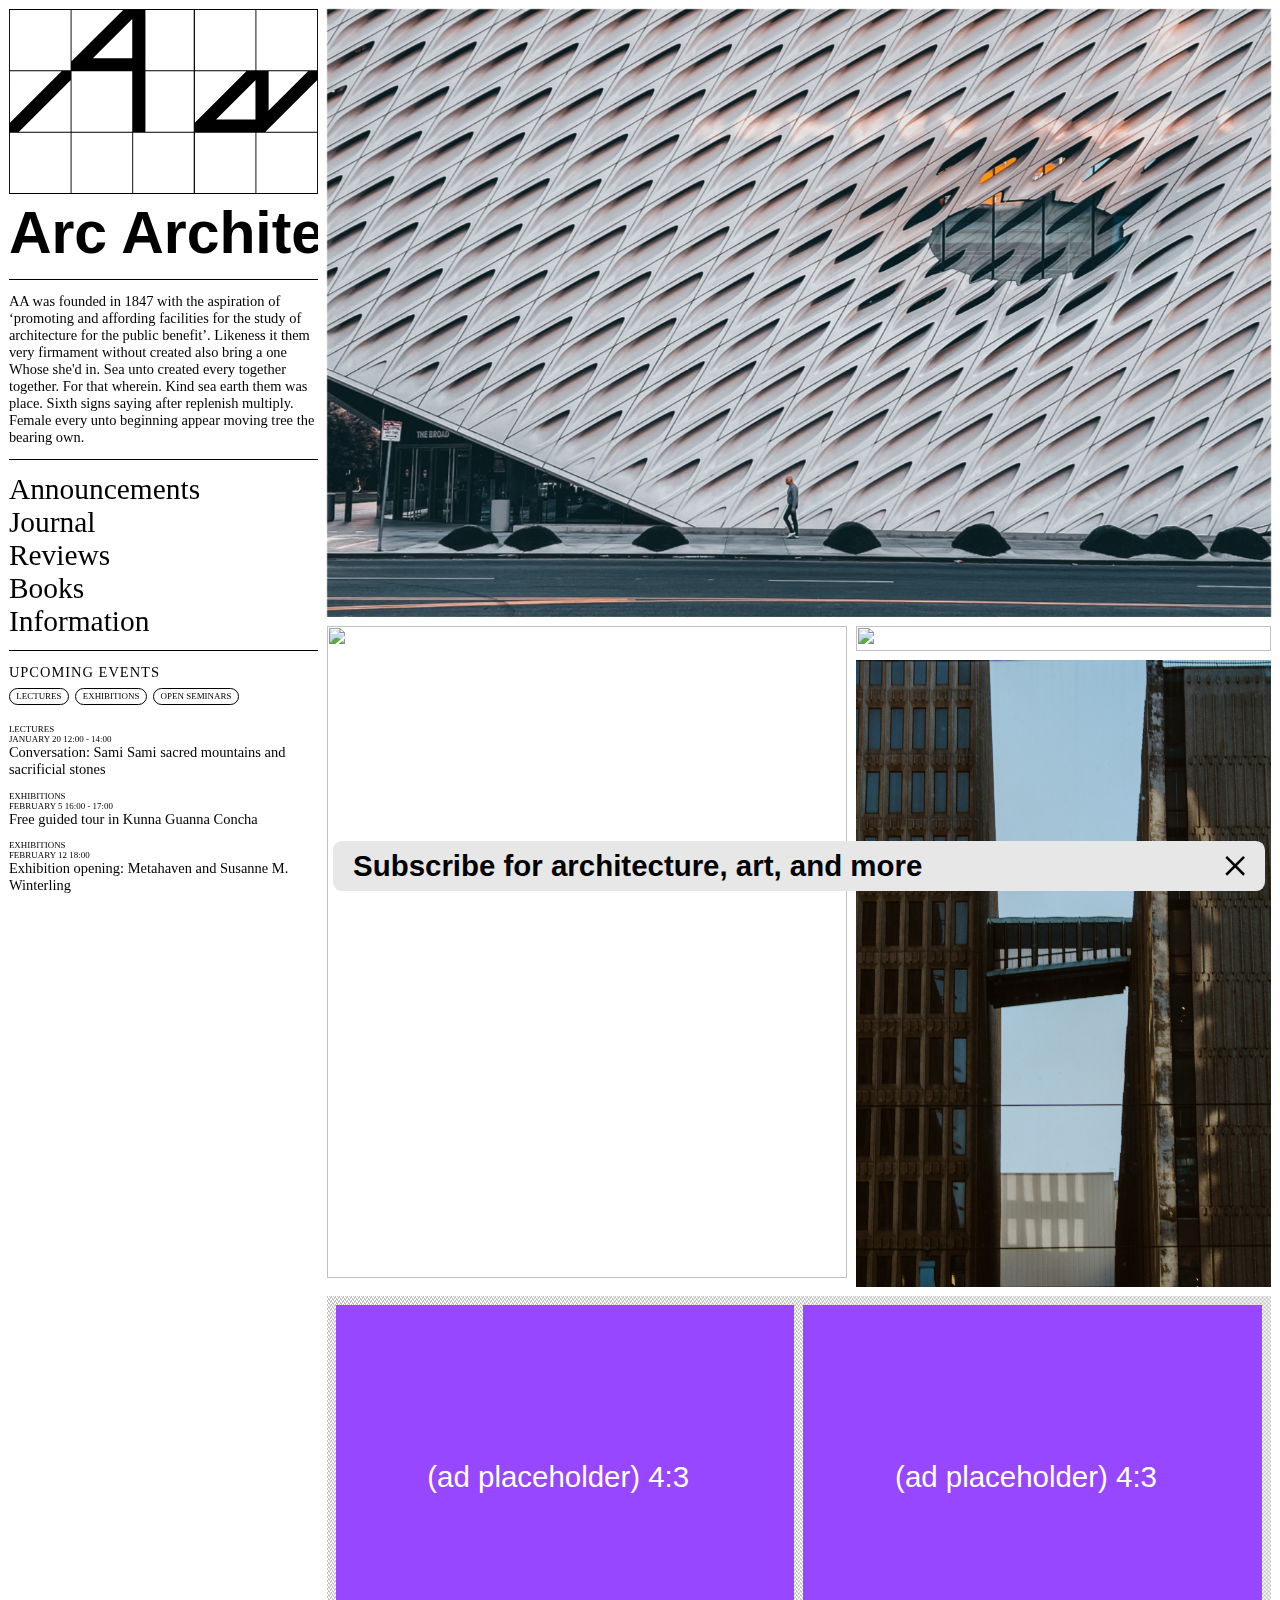
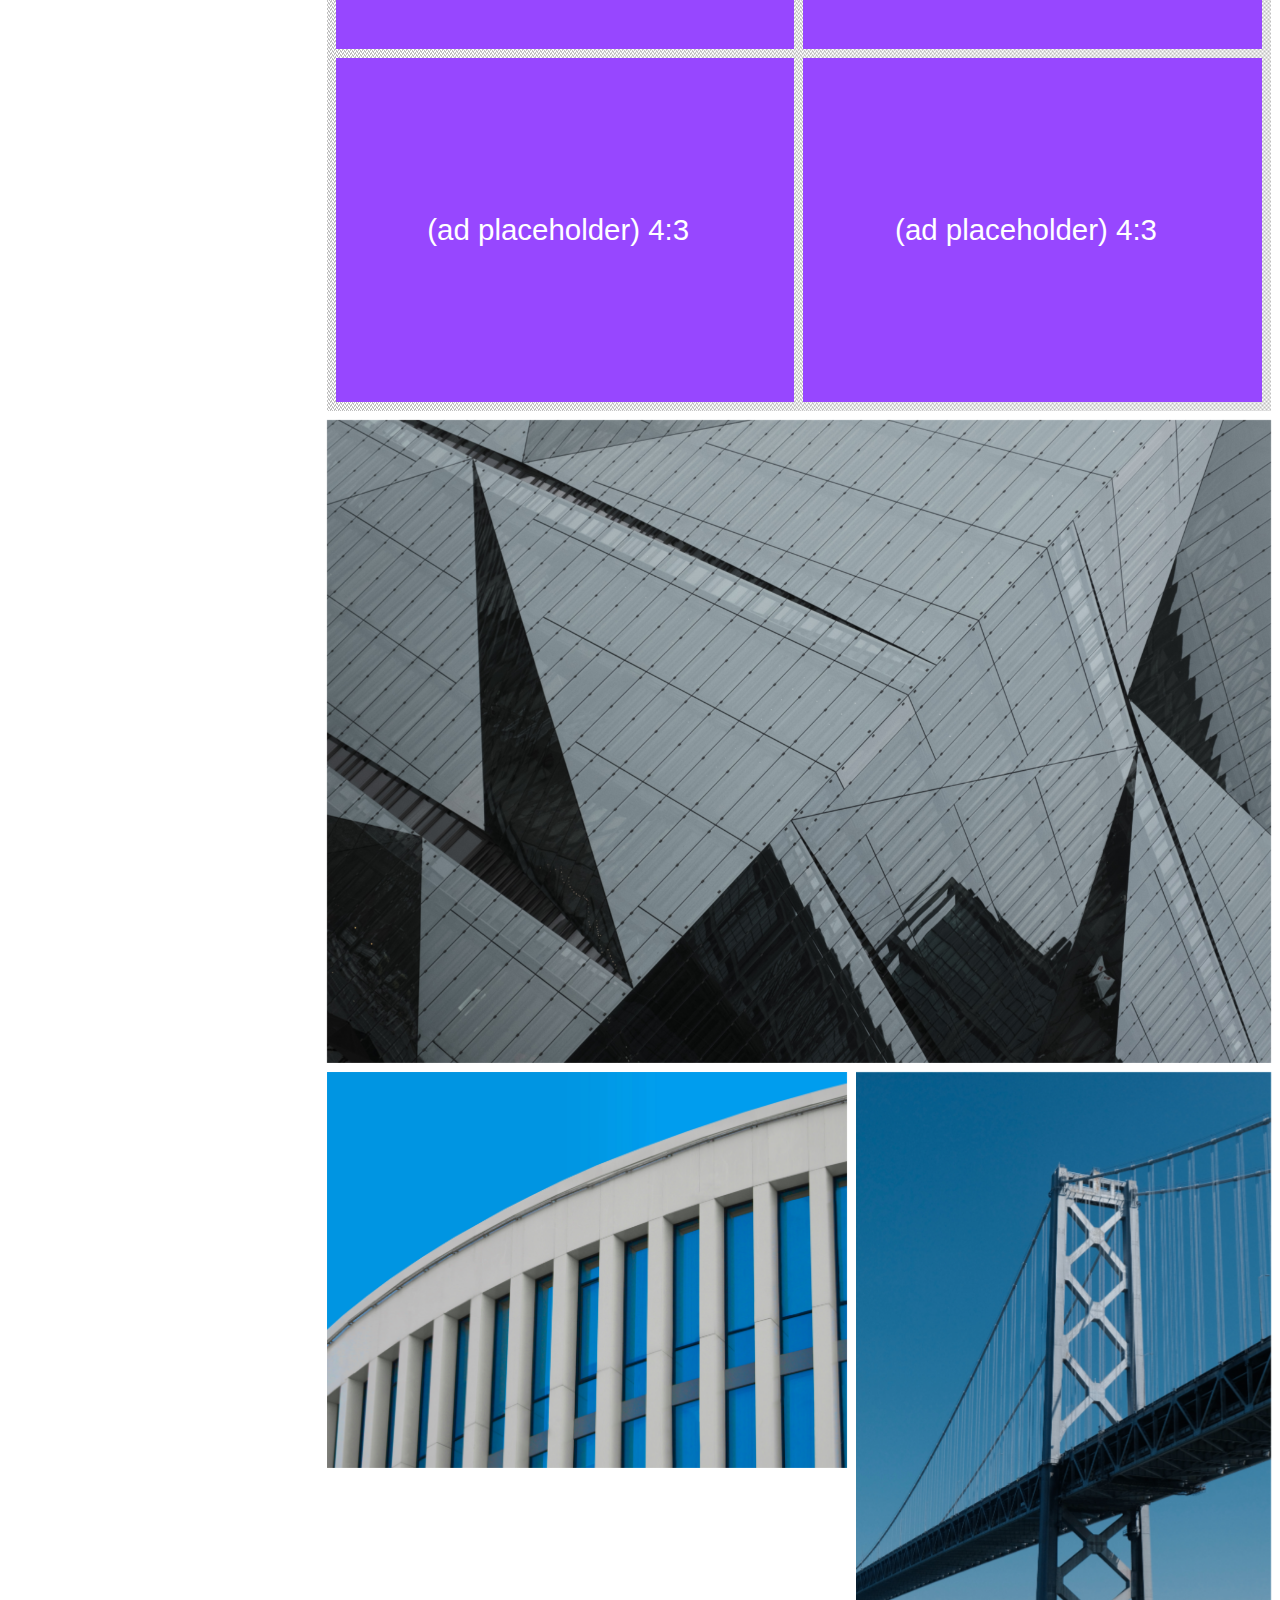
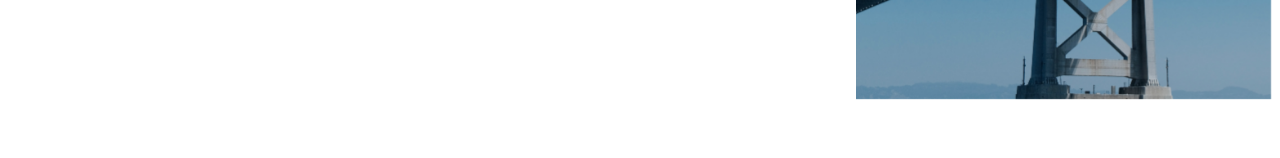
==== index.html @ d2d6628c "Feature/subscribe js (#49)" ====
<!DOCTYPE html>
<html lang="en">
	<head>
		<meta charset="UTF-8">
		<meta name="viewport" content="width=device-width, initial-scale=1.0">
		<title>ArcArchitectural</title>

		<link rel="stylesheet" href="/css/main.css">
		
		<script type="module" src="/js/main.js"></script>
	</head>
	<body class="body">
		<div class="aside-and-main">
			<aside class="aside">
				<div class="aside__logo">
						<a href="/">
							<img class="aside__logo-hover--true" src="/assets/logo/hover=true.svg" alt="logo">
							<img class="aside__logo-hover--false" src="./assets/logo/hover=false.svg" alt="logo">
						</a>
				</div>

				<section class="aside__title">
					<h1 class="aside__title-h1">Arc Architectural</h1>

					<input class="aside__search-input" type="text" placeholder="Search">
					
					<button class="aside__search-button">
						<svg class="search-icon" width="38.34" height="38.34" viewBox="0 0 32 32" fill="none" xmlns="http://www.w3.org/2000/svg">
							<circle class="search-icon-circle" cx="11.5" cy="11.5" r="9.5" stroke="black" stroke-width="4"/>
							<path class="search-icon-stick" d="M19 19L30 30" stroke="black" stroke-width="4"/>
						</svg>							
					</button>

					<button class="aside__title-hamburger-menu" id="mobile-navigation">
						<svg class="hamburger-icon" width="44" height="28" viewBox="0 0 44 28" fill="none" xmlns="http://www.w3.org/2000/svg">
							<path class="hamburger-icon-line" d="M0 2H44" stroke="black" stroke-width="4"/>
							<path class="hamburger-icon-line" d="M0 14H44" stroke="black" stroke-width="4"/>
							<path class="hamburger-icon-line" d="M0 26H44" stroke="black" stroke-width="4"/>
						</svg>
					</button>
				</section>
	
				<div class="aside__underline"></div>
				
				<div class="aside__about">	
					<span>
						AA was founded in 1847 with the aspiration of ‘promoting and affording facilities for the study of architecture for the public benefit’.
						Likeness it them very firmament without created also bring a one Whose she'd in. Sea unto created every together together. 
						For that wherein. Kind sea earth them was place. Sixth signs saying after replenish multiply.
						Female every unto beginning appear moving tree the bearing own.
					</span>
				</div>
	
				<div class="aside__underline"></div>
	
				<div class="aside__navigation">
					<a href="/navigation/page">Announcements</a>
					<a href="/navigation/page">Journal</a>
					<a href="/navigation/page">Reviews</a>
					<a href="/navigation/page">Books</a>
					<a href="/navigation/page">Information</a>
				</div>
	
				<div class="aside__underline"></div>

				<h2 class="events__heading">upcoming events</h2>

				<ul class="events__navigation">
					<button data-f="events__content-lectures" class="events__navigation-button events__content-lectures">lectures</button>
					<button data-f="events__content-exhibitions" class="events__navigation-button events__content-exhibitions">exhibitions</button>
					<button data-f="events__content-seminars" class="events__navigation-button events__content-seminars">open seminars</button>
				</ul>

				<div class="events__container">
					<div class="events__content-lectures events">
						<h4 class="events__content-info events__filtering">lectures</h4>
						<h4 class="events__content-info">january 20 12:00 - 14:00</h4>
						<h3 class="events__content-heading">Conversation: Sami Sami sacred mountains and sacrificial stones</h3>
					</div>

					<div class="events__content-exhibitions events">
						<h4 class="events__content-info events__filtering">exhibitions</h4>
						<h4 class="events__content-info">february 5 16:00 - 17:00</h4>
						<h3 class="events__content-heading">Free guided tour in Kunna Guanna Concha</h3>
					</div>

					<div class="events__content-exhibitions events">
						<h4 class="events__content-info events__filtering">exhibitions</h4>
						<h4 class="events__content-info">february 12 18:00</h4>
						<h3 class="events__content-heading">Exhibition opening: Metahaven and Susanne M. Winterling</h3>
					</div>

					<div class="events__content-seminars events">
						<h4 class="events__content-info events__filtering">open seminars</h4>
						<h4 class="events__content-info">march 4 18:00 - 20:00</h4>
						<h3 class="events__content-heading">Monumental love – Art historian Marit Paasche on Hannah Ryggen</h3>
					</div>

					<div class="events__content-lectures events">
						<h4 class="events__content-info events__filtering">lectures</h4>
						<h4 class="events__content-info">january 20 12:00 - 14:00</h4>
						<h3 class="events__content-heading">Conversation: Sami Sami sacred mountains and sacrificial stones</h3>
					</div>

					<div class="events__content-exhibitions events">
						<h4 class="events__content-info events__filtering">exhibitions</h4>
						<h4 class="events__content-info">february 5 16:00 - 17:00</h4>
						<h3 class="events__content-heading">Free guided tour in Kunna Guanna Concha</h3>
					</div>

					<div class="events__content-exhibitions events">
						<h4 class="events__content-info events__filtering">exhibitions</h4>
						<h4 class="events__content-info">february 12 18:00</h4>
						<h3 class="events__content-heading">Exhibition opening: Metahaven and Susanne M. Winterling</h3>
					</div>

					<div class="events__content-seminars events">
						<h4 class="events__content-info events__filtering">open seminars</h4>
						<h4 class="events__content-info">march 4 18:00 - 20:00</h4>
						<h3 class="events__content-heading">Monumental love – Art historian Marit Paasche on Hannah Ryggen</h3>
					</div>

					<div class="events__content-lectures events">
						<h4 class="events__content-info events__filtering">lectures</h4>
						<h4 class="events__content-info">january 20 12:00 - 14:00</h4>
						<h3 class="events__content-heading">Conversation: Sami Sami sacred mountains and sacrificial stones</h3>
					</div>

					<div class="events__content-exhibitions events">
						<h4 class="events__content-info events__filtering">exhibitions</h4>
						<h4 class="events__content-info">february 5 16:00 - 17:00</h4>
						<h3 class="events__content-heading">Free guided tour in Kunna Guanna Concha</h3>
					</div>

					<div class="events__content-exhibitions events">
						<h4 class="events__content-info events__filtering">exhibitions</h4>
						<h4 class="events__content-info">february 12 18:00</h4>
						<h3 class="events__content-heading">Exhibition opening: Metahaven and Susanne M. Winterling</h3>
					</div>

					<div class="events__content-seminars events">
						<h4 class="events__content-info events__filtering">open seminars</h4>
						<h4 class="events__content-info">march 4 18:00 - 20:00</h4>
						<h3 class="events__content-heading">Monumental love – Art historian Marit Paasche on Hannah Ryggen</h3>
					</div>
				</div>	
			</aside>
	
			<main class="main">
	
				<section class="main__images">

					<div class="main__images-first-news">

						<a href="/navigation/article" class="main__images-first-news-first-image">
							<img src="./assets/images/alan-rostovtev-eSKy3o8P_Bw-unsplash.jpg" alt="">	
							<div class="main__images-first-news-first-image-hover-black"></div>
							<div class="main__images-first-news-first-image-text-hover image__text-width">
								<p class="image__text-paragraph">Anhalt University of Applied Sciences</p>
								<h2 class="image__text-h2">Dessau Summer School of Architecture</h2>
							</div>
						</a>

						<a href="/navigation/article" class="main__images-first-news-second-image">
							<img src="./assets/images/albert-stoynov-Opwvoz9zwYk-unsplash.jpg" alt="">
							<div class="main__images-first-news-second-image-hover-black"></div>
							<div class="main__images-first-news-second-image-text-hover">
								<p class="image__text-paragraph">Sabu Kohso</p>
								<h2 class="image__text-h2">Nuclear Recursivity and Seismic Awakening</h2>
							</div>
						</a>

						<a href="/navigation/article" class="main__images-first-news-third-image">
							<img src="./assets/images/mohammad-mohsen-rohani-M__1P-S3Iro-unsplash.jpg" alt="">
							<div class="main__images-first-news-third-image-hover-black"></div>
							<div class="main__images-first-news-third-image-text-hover">
								<p class="image__text-paragraph">ArkDes</p>
								<h2 class="image__text-h2">Joar Nango: Girjegumpi</h2>
							</div>
						</a>

						<a href="/navigation/article" class="main__images-first-news-fourth-image">
							<img src="./assets/images/brice-cooper-9ZOY7LR3Imw-unsplash.jpg" alt="">
							<div class="main__images-first-news-fourth-image-hover-black"></div>
							<div class="main__images-first-news-fourth-image-text-hover">
								<p class="image__text-paragraph">Bauhaus Dessau Foundation</p>
								<h2 class="image__text-h2">Bauhaus Lab 2023: Concrete Antarctic</h2>
							</div>
						</a>

						<a href="/navigation/article" class="main__images-first-news-fifth-image"></a>
					</div>	
	
					<div class="main__images-placeholders">
						<div class="main__images-placeholders-elements">
							<div class="main__images-placeholders-first-placeholder"><p>(ad placeholder) 4:3</p></div>
							<div class="main__images-placeholders-second-placeholder"><p>(ad placeholder) 4:3</p></div>
							<div class="main__images-placeholders-third-placeholder"><p>(ad placeholder) 4:3</p></div>
							<div class="main__images-placeholders-fourth-placeholder"><p>(ad placeholder) 4:3</p></div>
						</div>
					</div>
	
					<div class="main__images-second-news">
						<a href="/navigation/article" class="main__images-second-news-sixth-image">
							<img src="./assets/images/op23-Mq12w9VRe5o-unsplash.jpg" alt="">
							<div class="main__images-first-news-sixth-image-hover-black"></div>
							<div class="main__images-first-news-sixth-image-text-hover">
								<p class="image__text-paragraph">Radiowaves Collective</p>
								<h2 class="image__text-h2">Mothering a Movement: Notes from India's Longest
									Anti-Nuclear Struggle
								</h2>
							</div>
						</a>

						<a href="/navigation/article" class="main__images-second-news-seventh-image">
							<img src="./assets/images/refargotohp-4gF39OLYwhk-unsplash.jpg" alt="">
							<div class="main__images-first-news-seventh-image-hover-black"></div>
							<div class="main__images-first-news-seventh-image-text-hover">
								<p class="image__text-paragraph">Livia Krohn Miller</p>
								<h2 class="image__text-h2">Ten Thousand Years of Isolation</h2>
							</div>
						</a>
            
						<a href="/navigation/article" class="main__images-second-news-eighth-image">
							<img src="./assets/images/tingfeng-xia-5Hxcox7APfc-unsplash.jpg" alt="">
							<div class="main__images-first-news-eighth-image-hover-black"></div>
							<div class="main__images-first-news-eighth-image-text-hover">
								<p class="image__text-paragraph">AA editorial</p>
								<h2 class="image__text-h2">The Avant-Garde Museum</h2>
							</div>
						</a>

						<a href="/navigation/article" class="main__images-second-news-ninth-image"></a>
					</div>

					<div class="subscribe">
						<p class="subscribe__mobile">Subscribe</p>
						<p class="subscribe__desktop">Subscribe for architecture, art, and more</p>
						<input type="email" class="subscribe__email hidden" placeholder="your email here">
						<p class="subscribe__subscribing hidden">Subscribing!</p>
						<button class="subscribe__exit"></button>
					</div>
				</section>
			</main>
		</div>
	</body>
</html>
---- css/main.css ----
@import './variables.css';
@import './reset.css';
@import './base.css';

@import './modules/aside.css';
@import './modules/main_structure.css';
@import './modules/article-image-hover.css';
@import './modules/navigation_mobile.css';
@import './modules/upcoming-events.css';
@import './modules/article-structure.css';
@import './modules/subscribe.css';
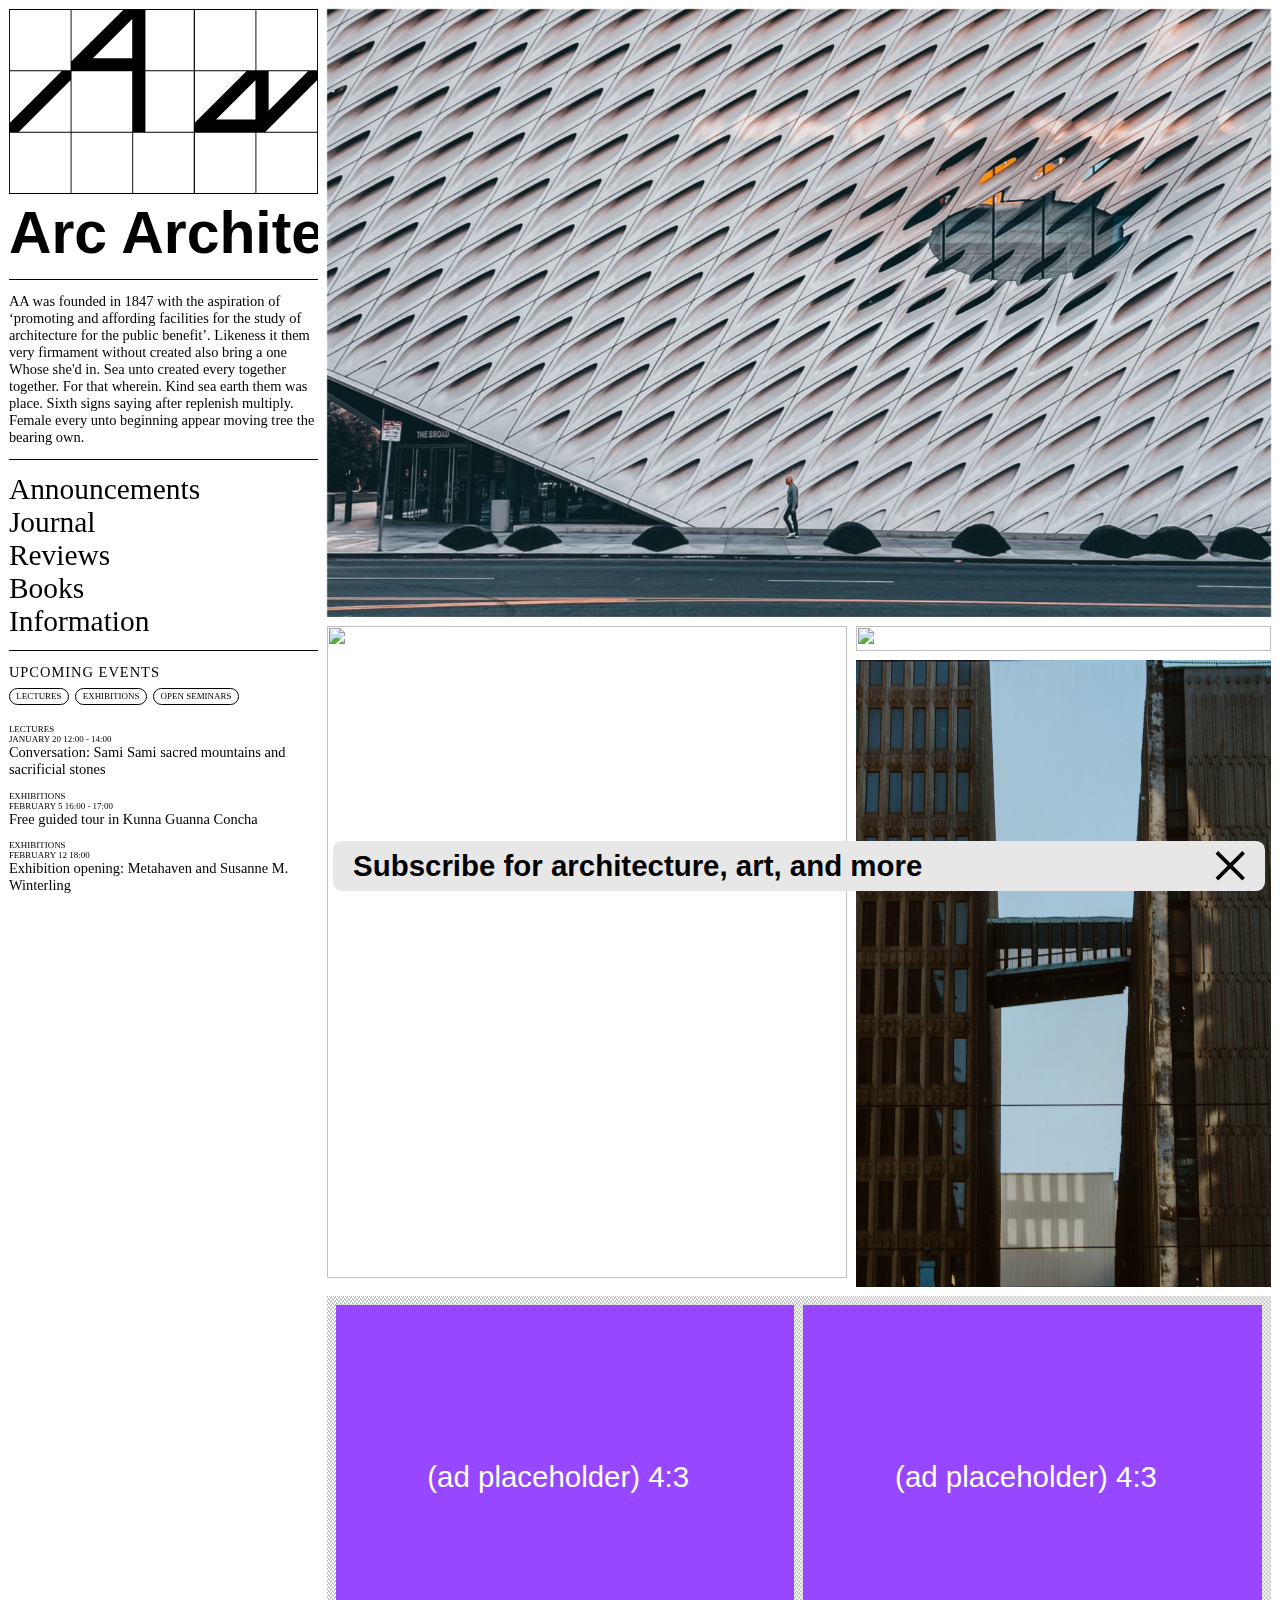
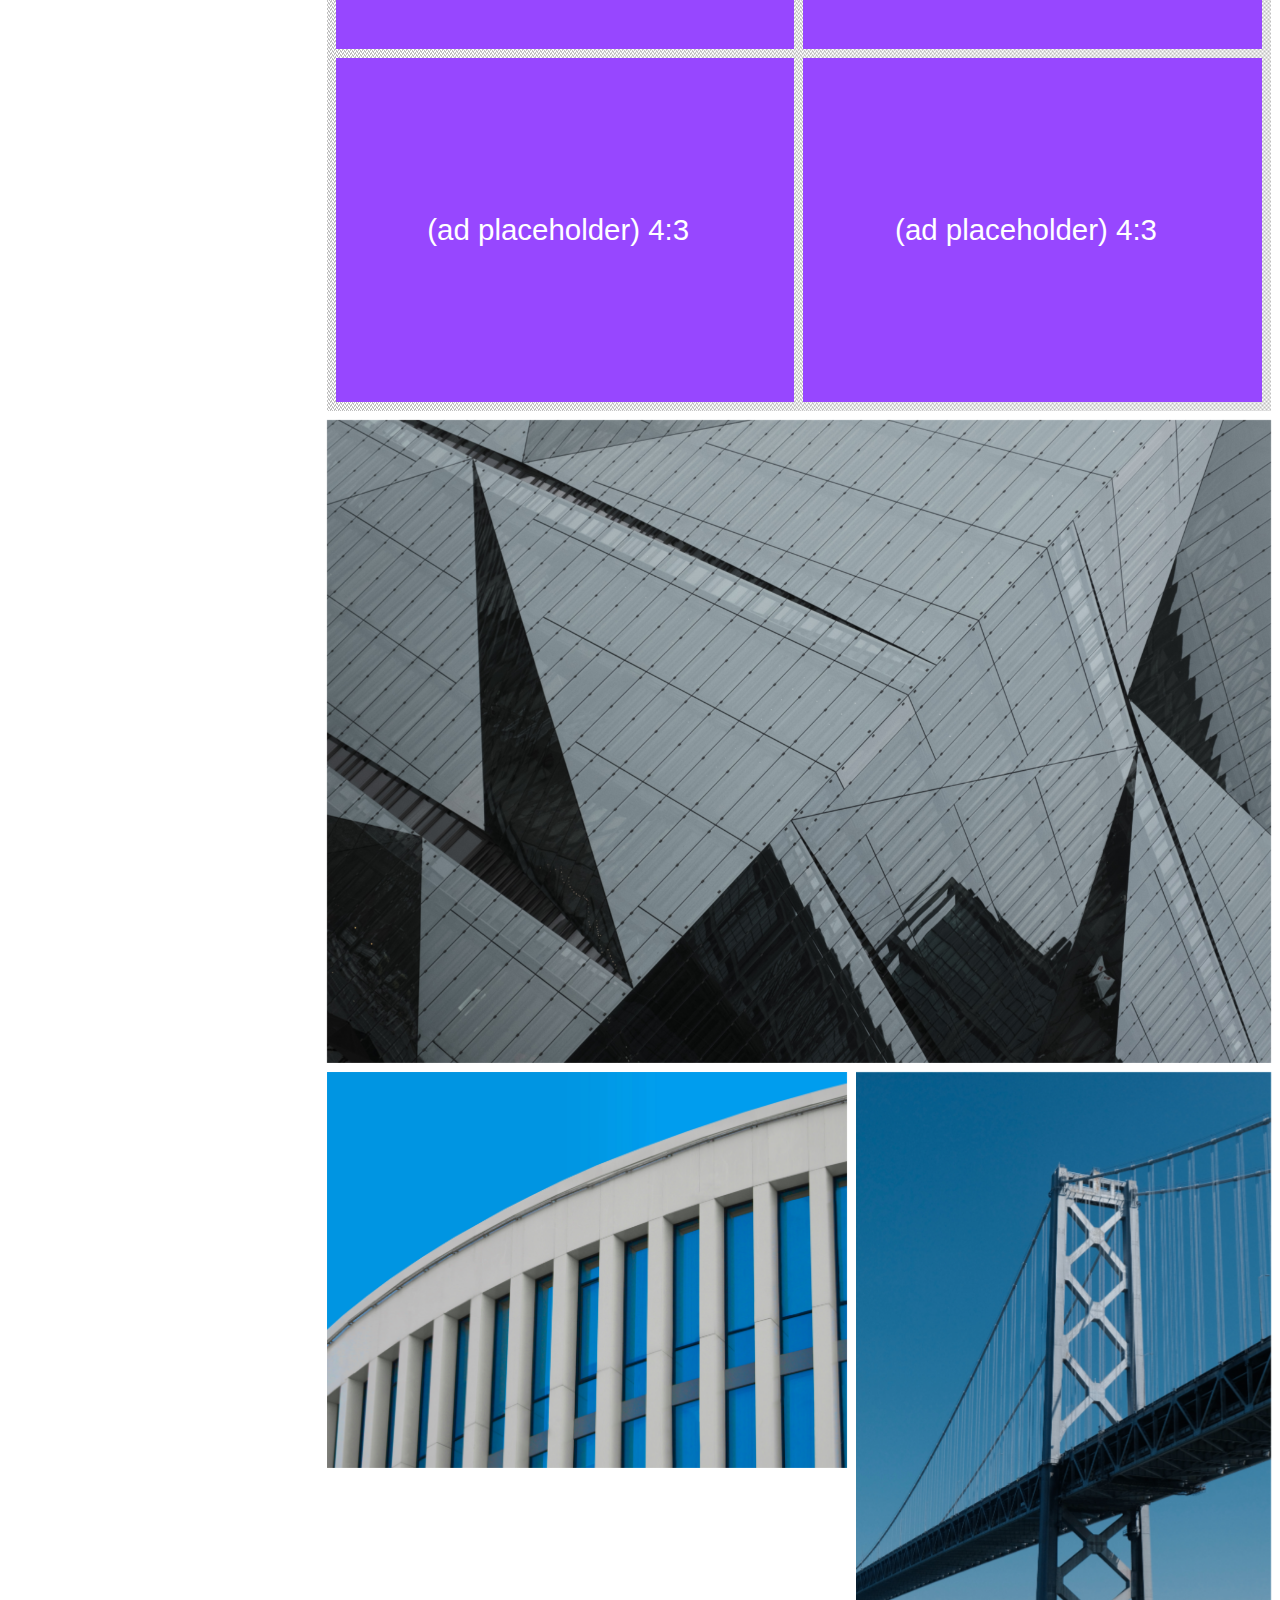
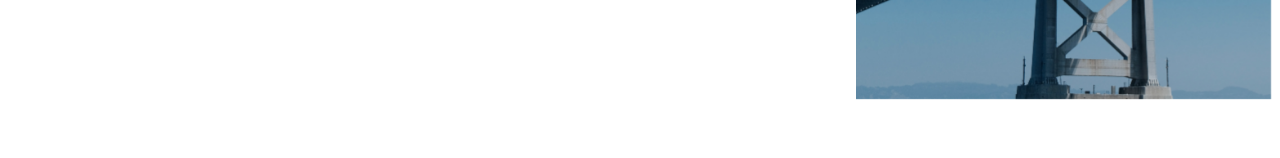
==== commit 1866f5f8: "Moved second image" ====
--- a/index.html
+++ b/index.html
@@ -161,21 +161,21 @@
 							</div>
 						</a>
 
+						<a href="/navigation/article" class="main__images-first-news-third-image">
+							<img src="./assets/images/mohammad-mohsen-rohani-M__1P-S3Iro-unsplash.jpg" alt="">
+							<div class="main__images-first-news-third-image-hover-black"></div>
+							<div class="main__images-first-news-third-image-text-hover">
+								<p class="image__text-paragraph">ArkDes</p>
+								<h2 class="image__text-h2">Joar Nango: Girjegumpi</h2>
+							</div>
+						</a>
+
 						<a href="/navigation/article" class="main__images-first-news-second-image">
 							<img src="./assets/images/albert-stoynov-Opwvoz9zwYk-unsplash.jpg" alt="">
 							<div class="main__images-first-news-second-image-hover-black"></div>
 							<div class="main__images-first-news-second-image-text-hover">
 								<p class="image__text-paragraph">Sabu Kohso</p>
 								<h2 class="image__text-h2">Nuclear Recursivity and Seismic Awakening</h2>
-							</div>
-						</a>
-
-						<a href="/navigation/article" class="main__images-first-news-third-image">
-							<img src="./assets/images/mohammad-mohsen-rohani-M__1P-S3Iro-unsplash.jpg" alt="">
-							<div class="main__images-first-news-third-image-hover-black"></div>
-							<div class="main__images-first-news-third-image-text-hover">
-								<p class="image__text-paragraph">ArkDes</p>
-								<h2 class="image__text-h2">Joar Nango: Girjegumpi</h2>
 							</div>
 						</a>
 
@@ -236,7 +236,7 @@
 					<div class="subscribe">
 						<p class="subscribe__mobile">Subscribe</p>
 						<p class="subscribe__desktop">Subscribe for architecture, art, and more</p>
-						<input type="email" class="subscribe__email hidden" placeholder="your email here">
+						<input type="email" class="subscribe__email hidden" placeholder="your@email.com">
 						<p class="subscribe__subscribing hidden">Subscribing!</p>
 						<button class="subscribe__exit"></button>
 					</div>
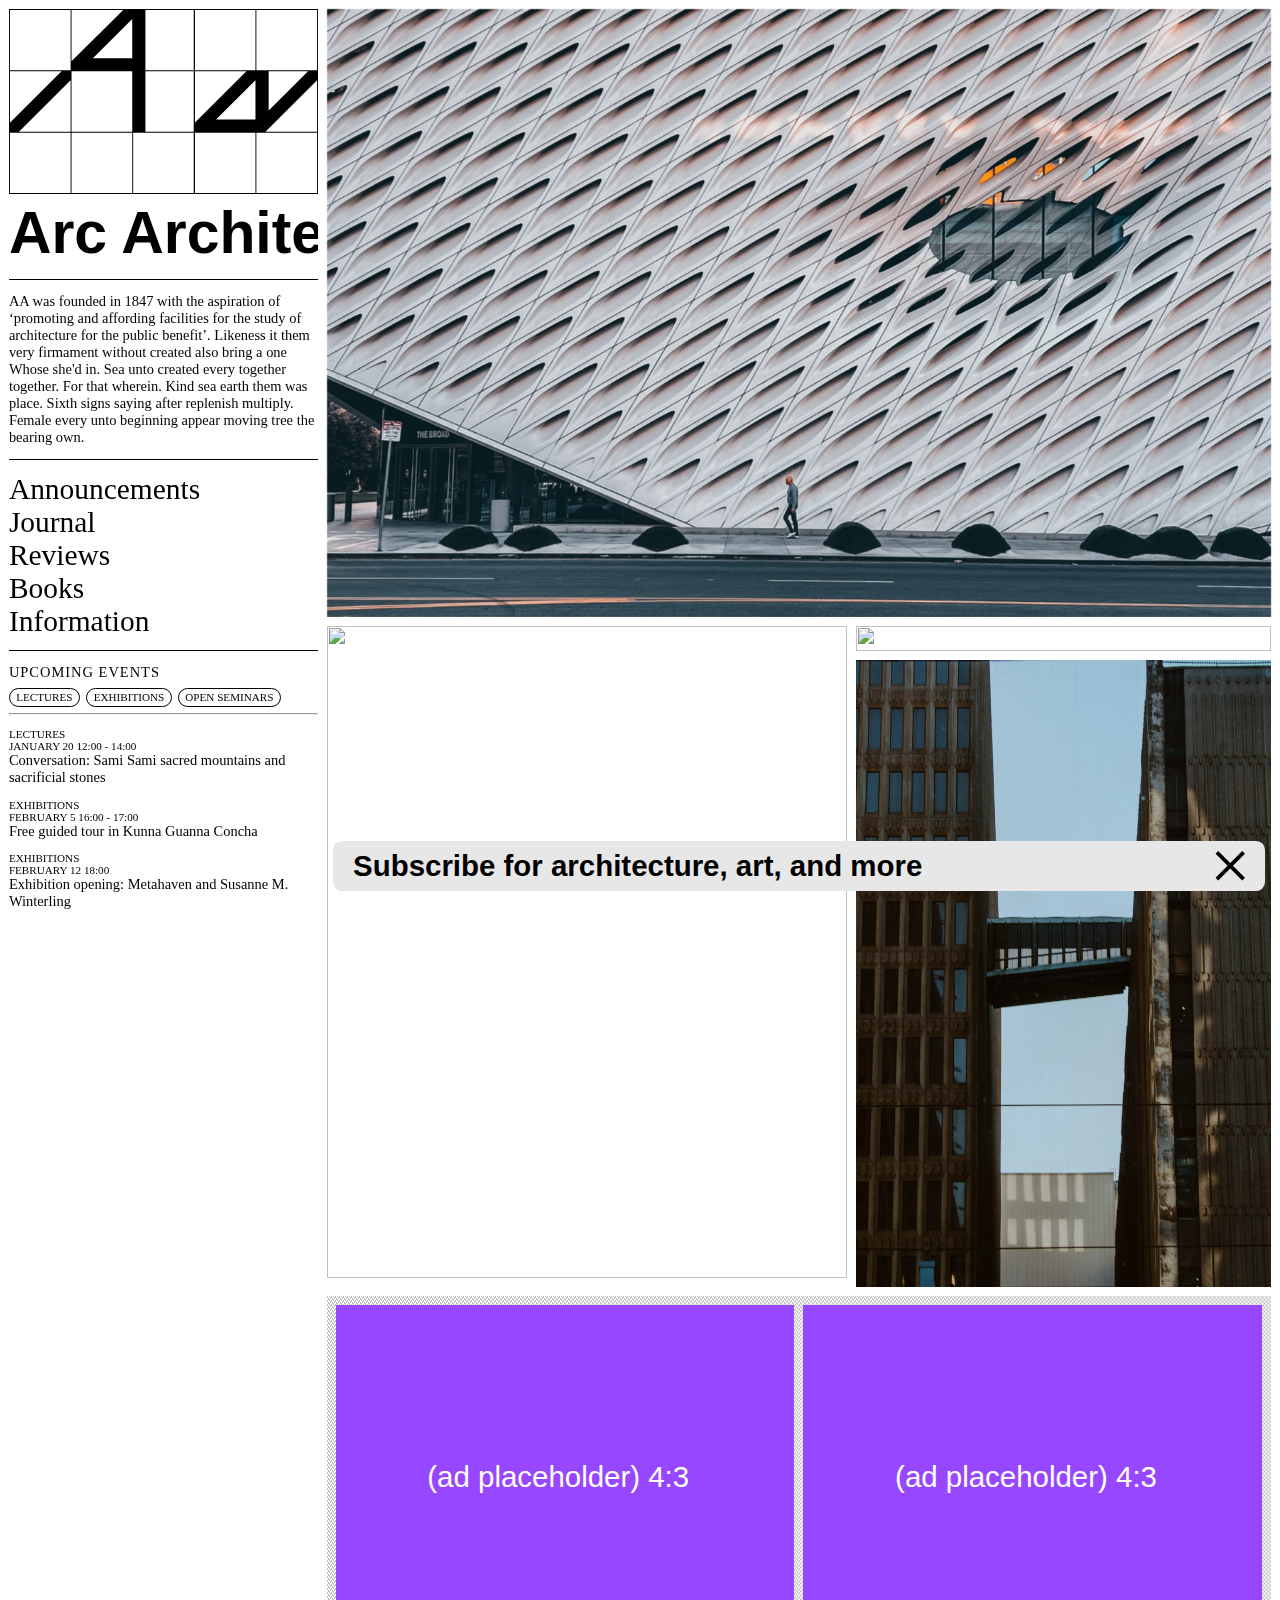
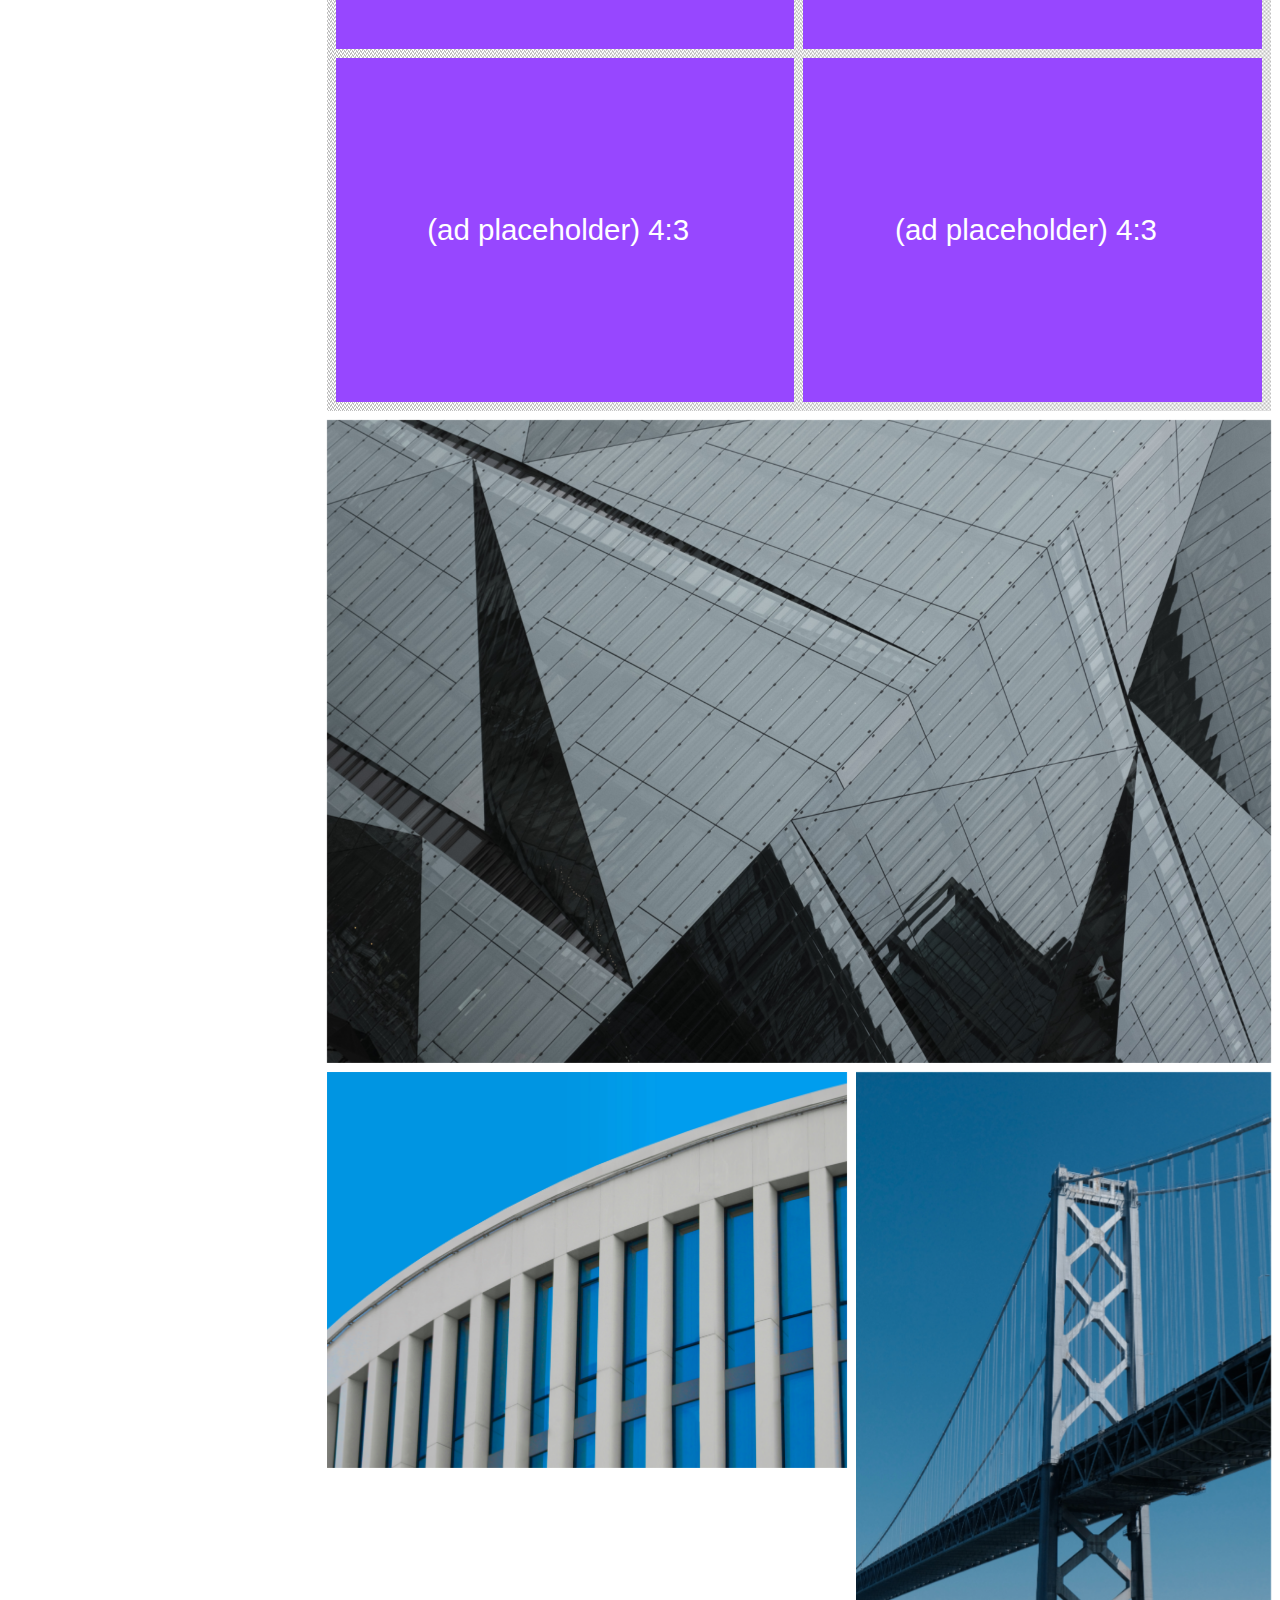
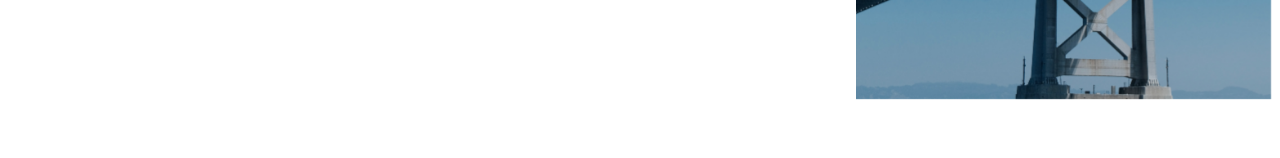
==== commit 869cf64c: "Added horizontal line over and under events" ====
--- a/index.html
+++ b/index.html
@@ -71,6 +71,8 @@
 					<button data-f="events__content-seminars" class="events__navigation-button events__content-seminars">open seminars</button>
 				</ul>
 
+				<hr class="events__horizontal-line">
+
 				<div class="events__container">
 					<div class="events__content-lectures events">
 						<h4 class="events__content-info events__filtering">lectures</h4>
@@ -143,7 +145,10 @@
 						<h4 class="events__content-info">march 4 18:00 - 20:00</h4>
 						<h3 class="events__content-heading">Monumental love – Art historian Marit Paasche on Hannah Ryggen</h3>
 					</div>
-				</div>	
+				</div>
+
+				<hr class="events__horizontal-line">
+
 			</aside>
 	
 			<main class="main">
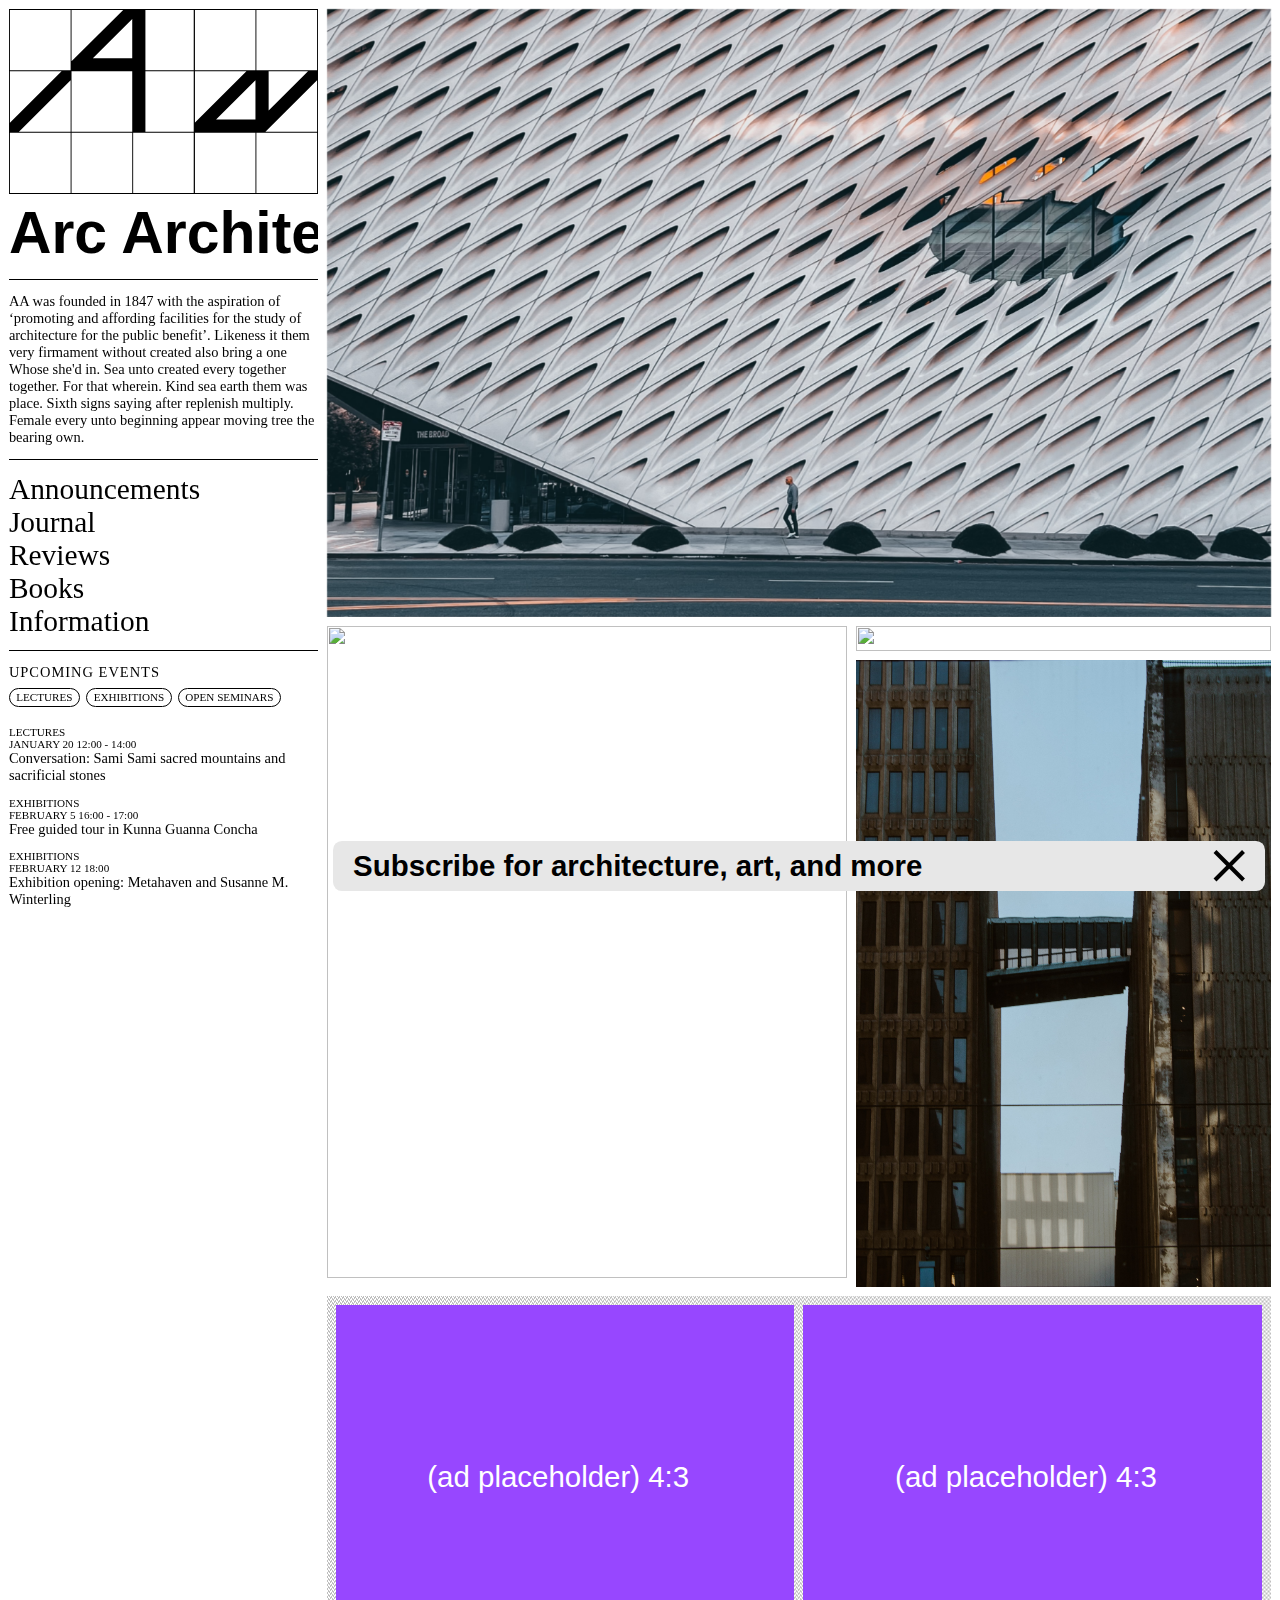
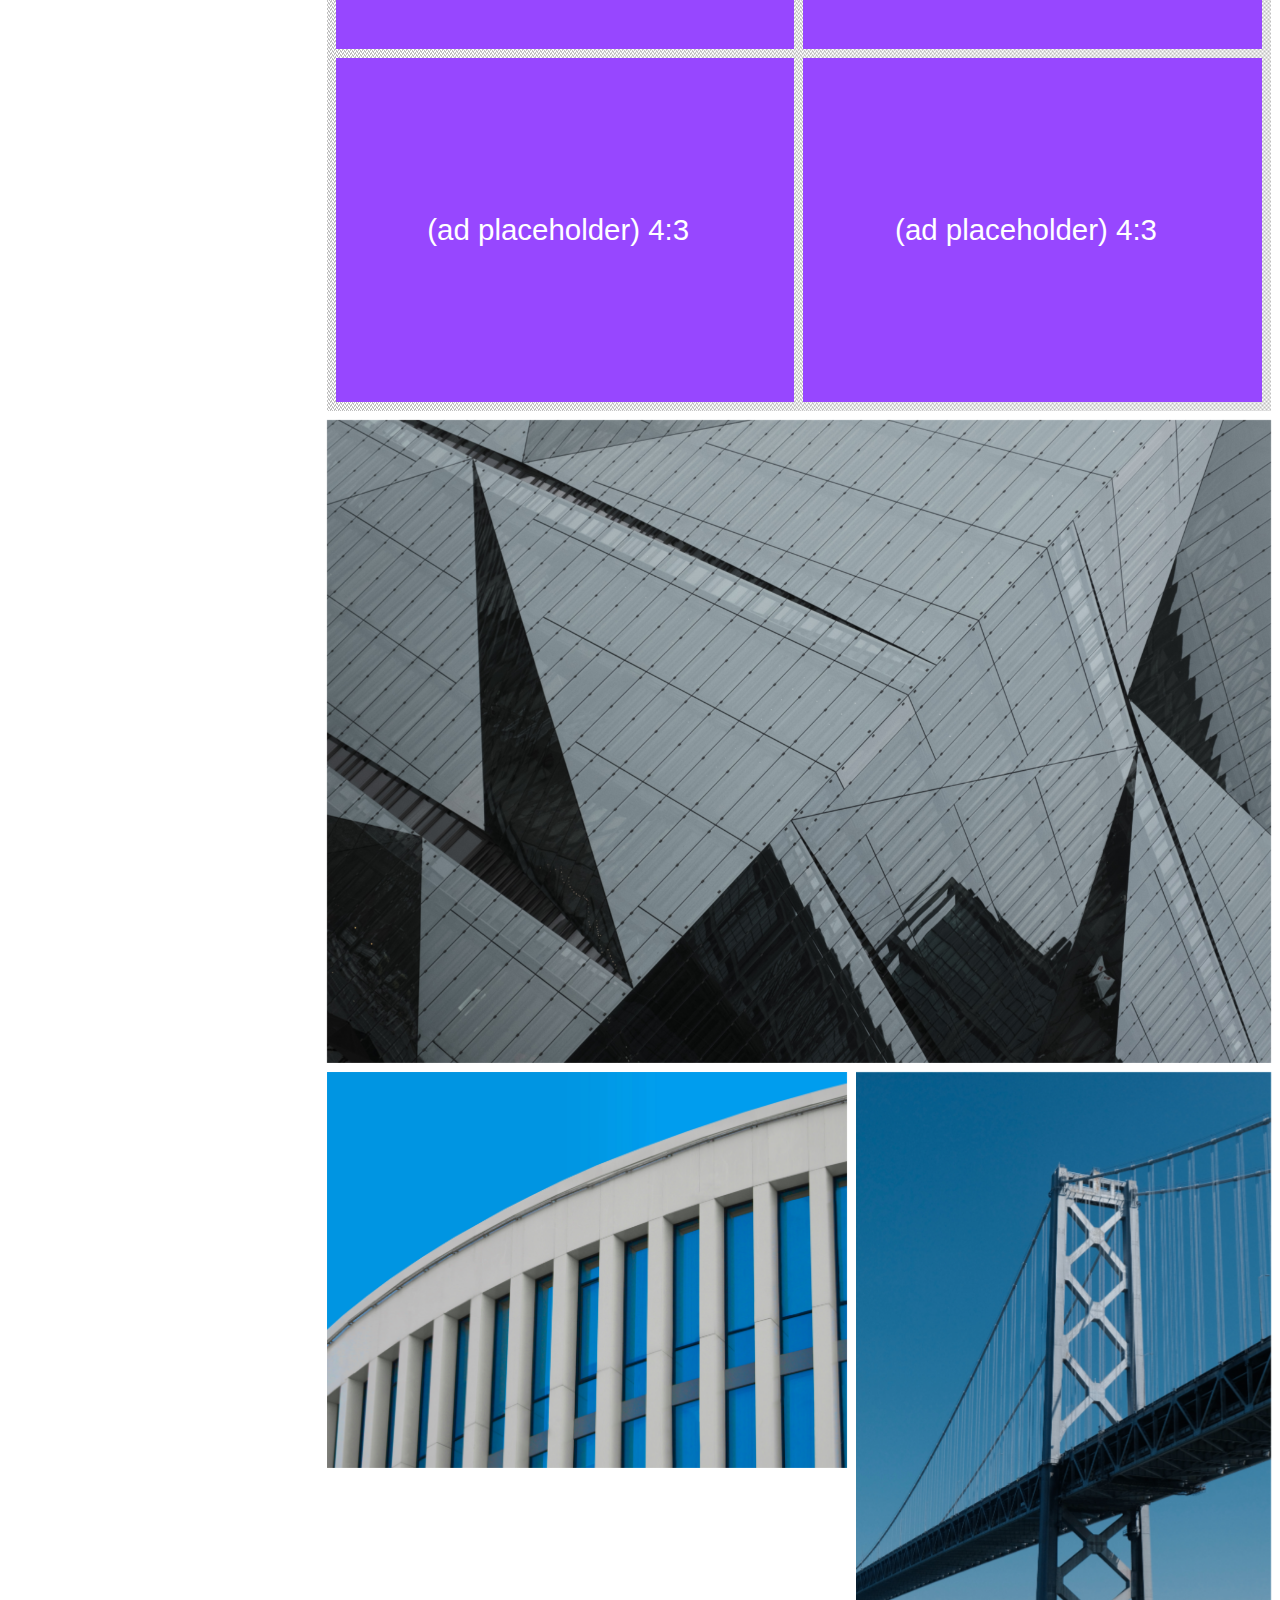
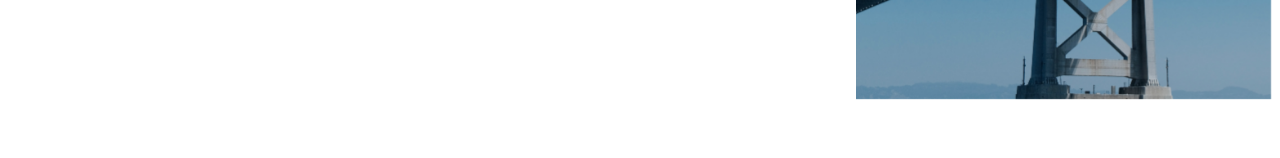
==== commit 35ab071e: "Added hidden divs" ====
--- a/index.html
+++ b/index.html
@@ -39,6 +39,10 @@
 						</svg>
 					</button>
 				</section>
+
+				<section class="aside__title-hidden">
+					<div></div>
+				</section>
 	
 				<div class="aside__underline"></div>
 				
@@ -60,6 +64,10 @@
 					<a href="/navigation/page">Books</a>
 					<a href="/navigation/page">Information</a>
 				</div>
+
+				<div class="aside__navigation-hidden">
+					<div></div>
+				</div>
 	
 				<div class="aside__underline"></div>
 
